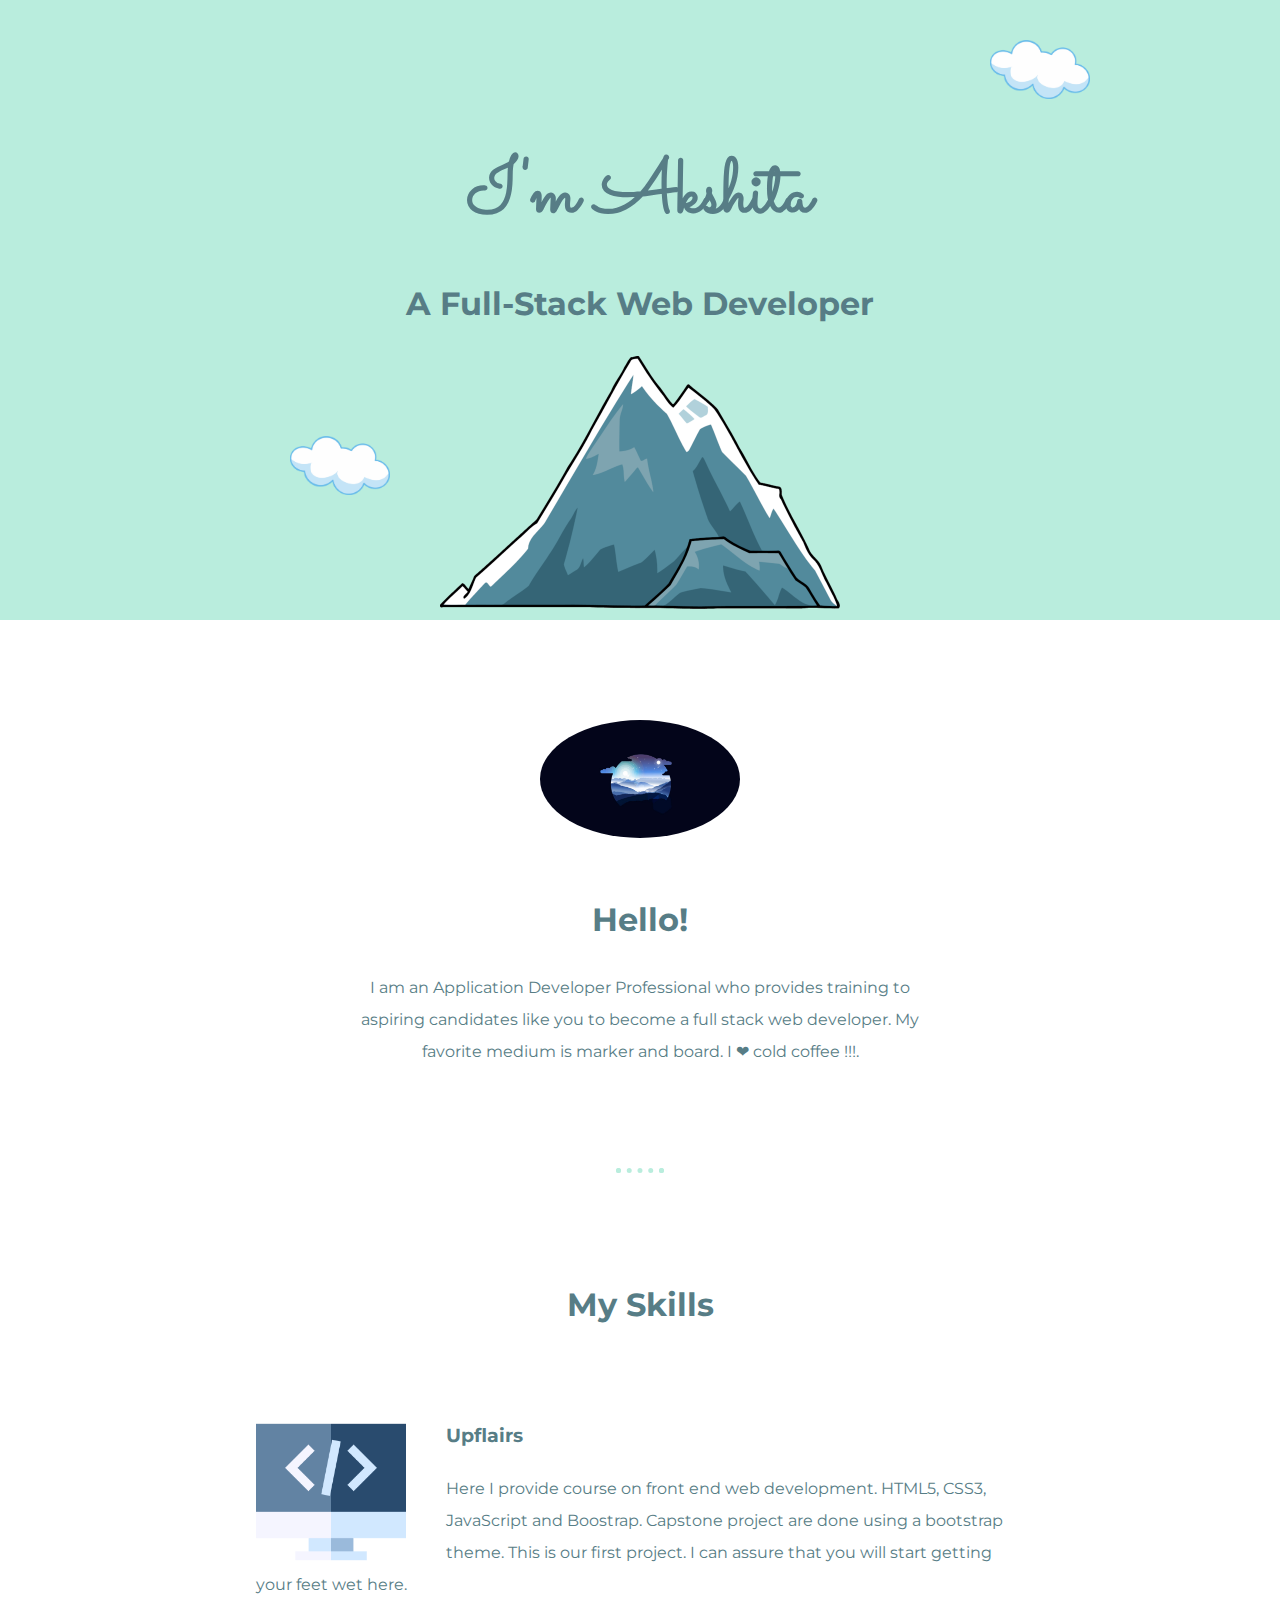
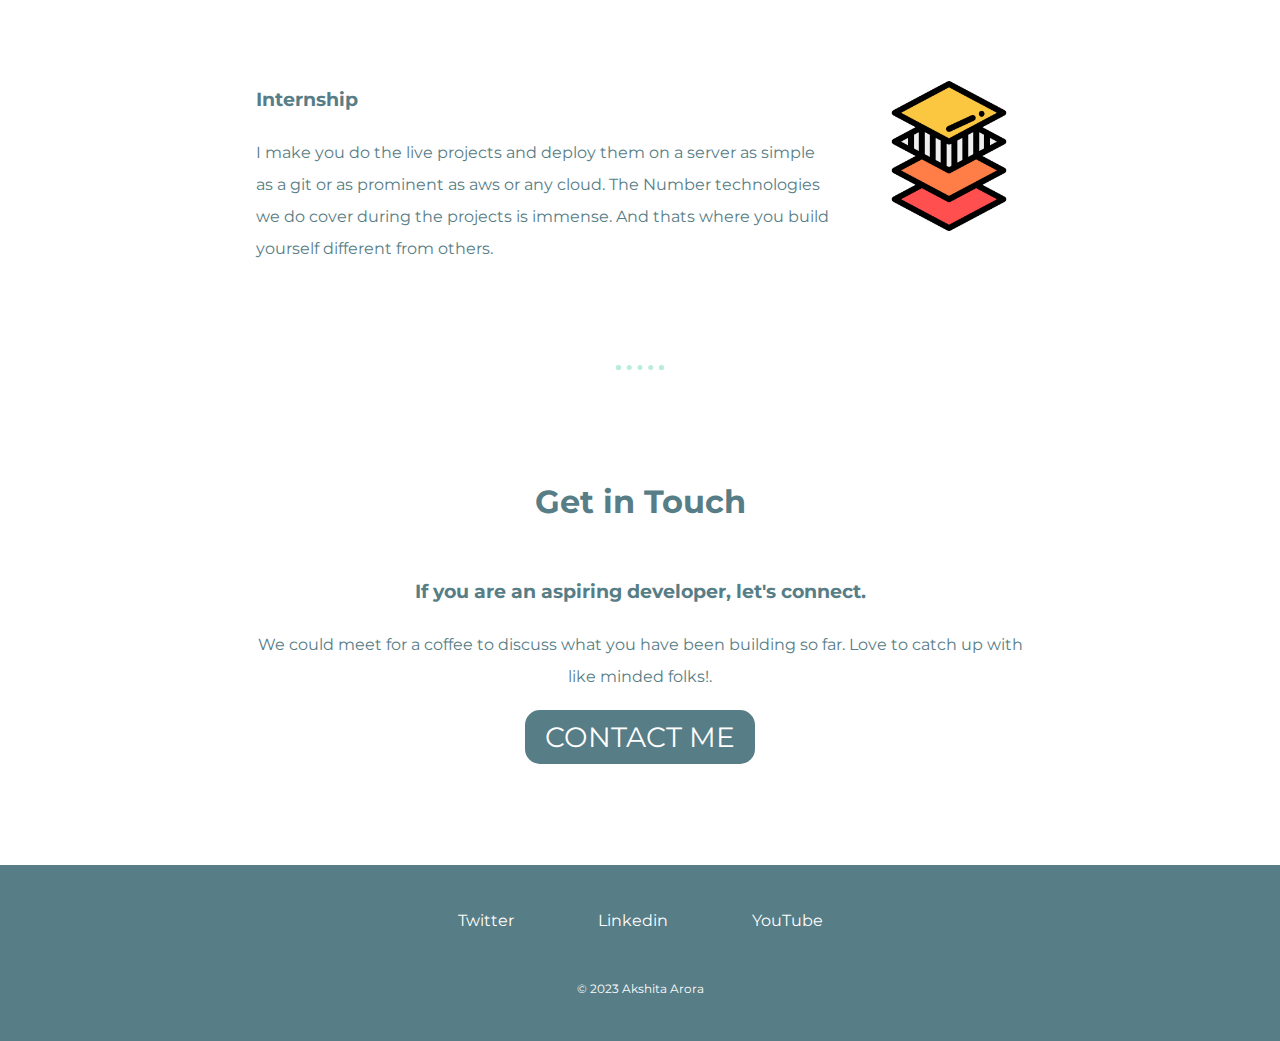
==== index.html @ d7d90dac "portfolio" ====
<!DOCTYPE html>
<html lang="en">
<head>
    <meta charset="UTF-8">
    <title>Akshita Arora</title>
    <link rel="preconnect" href="https://fonts.googleapis.com">
    <link rel="preconnect" href="https://fonts.gstatic.com" crossorigin>
    <link href="https://fonts.googleapis.com/css2?family=Dancing+Script&family=Lato&family=Montserrat&family=Sacramento&display=swap" rel="stylesheet">

    <link rel="stylesheet" href="css/style.css">
</head>
<body>
    <div class="top-section">

        <img src="images/cloud.png" class="top-cloud" alt="cloud">

        <h1 class="heading">I'm Akshita</h1>
        <h2>A Full-Stack Web Developer</h3>
        
        <img src="images/cloud.png" class="bottom-cloud" alt="cloud">
        <img src="images/mountain.png" class="mountain" alt="mountain">
    </div>

    <div class="middle-section">
        <img class = "profile-pic" src="images\11.jpg" alt="Akshita Arora">
    
        <h2>Hello!</h2>
        <p class="intro">I am an Application Developer Professional 
            who provides training to aspiring candidates 
            like you to become a full stack web developer. 
            My favorite medium is marker and board. 
            I ❤ cold coffee !!!.
        </p>

        <hr>

        <h2 class="my-skills">My Skills</h2>
        <div class="skill-row">
            <img class = "skill-image left "src="images/code.png" alt="code">
            <h3>Upflairs</h3>
            <p>Here I provide course on front end web development. 
                HTML5, CSS3, JavaScript and Boostrap. 
                Capstone project are done using a bootstrap theme. 
                This is our first project. I can assure that you 
                will start getting your feet wet here.
            </p>
        </div>
        <div class="skill-row">
            <img class = "skill-image right "src="images/layout.png" alt="layout">
            <h3>Internship</h3>
            <p>I make you do the live projects and deploy them on 
                a server as simple as a git or as prominent as aws 
                or any cloud. The Number technologies we do cover 
                during the projects is immense. And thats where 
                you build yourself different from others.
                
        </div>
        </p>
        <hr>

        <h2>Get in Touch</h2>
        <h3>If you are an aspiring developer, let's connect.</h3>
        <p>We could meet for a coffee to discuss what you 
            have been building so far. 
            Love to catch up with like minded folks!.</p>
        
        <a class="contact" href="mailto:akshita.arora571@gmail.com">CONTACT ME</a>


    </div>

 <div class="bottom-section">
    <div class = "social">
        <a class="social-link" href="#" target="_blank">Twitter</a>
        <a class="social-link" href="#" target="_blank">Linkedin</a>
        <a class="social-link" href="#" target="_blank">YouTube</a>
    </div>
    <div>
        <p class="copyright">  © 2023 Akshita Arora</p></div>
    
</body>
</html>
---- css/style.css ----
/* defining the global variables */
:root{
    --primaryColor: #577D86;
    --primaryAccentColor:#274e57 ;
    --backgroundColor: #B9EDDD;
    --myTitleFont:'Dancing Script', cursive;
    --titleFont:'Sacramento', cursive;
    --fontDefaultTextFont: 'Lato', sans-serif;
    --fontDefaultHeading: 'Montserrat', sans-serif; 
}

/* main css */

body{
    margin: 0px;
    color: var(--primaryColor);
    font-family: var(--fontDefaultHeading);
    line-height: 2;
}

h2 {
    font-family: var(--fontDefaultHeading);
    margin: 0;
    font-size: 2.00rem;  /* 1em = 16px */
    padding-bottom: 20px;
}

hr{
    margin-top: 100px;
    margin-bottom: 100px;
    border: dotted var(--backgroundColor) 5px;
    border-bottom: none;
    width: 5%;
}

a{
    text-decoration: none;
    color: white;
}

.top-section{
    background-color: var(--backgroundColor);
    text-align: center;
    padding-top: 120px;
}

.middle-section{
    margin: 50px auto 100px auto;
    text-align: center;
    width: 60%;
}

.bottom-section{
    background-color: var(--primaryColor);
    text-align: center;
    padding: 200px auto;
    margin: 0px auto;
    color: white;
}

.heading {
    font-family: var(--titleFont);
    font-size: 4.75rem;    
    margin: 0;
}

.top-cloud{
    position: absolute;
    margin-block-start: -80px;
    margin-left: 350px;
    width: 100px;
}
.bottom-cloud{
    position: absolute;
    margin-block-start: 80px;
    margin-left: -150px;
    width: 100px;
}
.mountain{
    width: 400px;
}
.profile-pic{
    border-radius: 100%;
    width: 200px;
    margin: 100px auto 50px auto; /* TRBL */
    display: block;
}

.intro{
    width: 75%;
    margin: auto;
    line-height: 2;
}

.skill-image{
    width: 150px;
}

.my-skills{
    margin-bottom: 60px;
}
.left{
    float: left;
    margin-right: 40px;
}

.right{
    float: right;
    margin-left: 40px;
}

.skill-row{
    text-align: left;
    margin-bottom: 80px;
}
.contact{
    background-color:var(--primaryColor);
    font-size: 1.75rem;
    padding: 10px 20px;                            /*TBRL  VH*/
    border-radius: 15px;
}
.contact:hover{
background-color: var(--primaryAccentColor);
}
.social{
padding: 40px 0px;
}

.social-link{
    margin: 0px 40px;
}
.social-link:hover{
    color: var(--backgroundColor);
}
.copyright{
    margin: 0px;
    color:white;
    padding-bottom: 40px;
    font-size: 0.75rem;
}

/* 
font-family: 'Dancing Script', cursive;
font-family: 'Lato', sans-serif;
font-family: 'Montserrat', sans-serif; 
*/
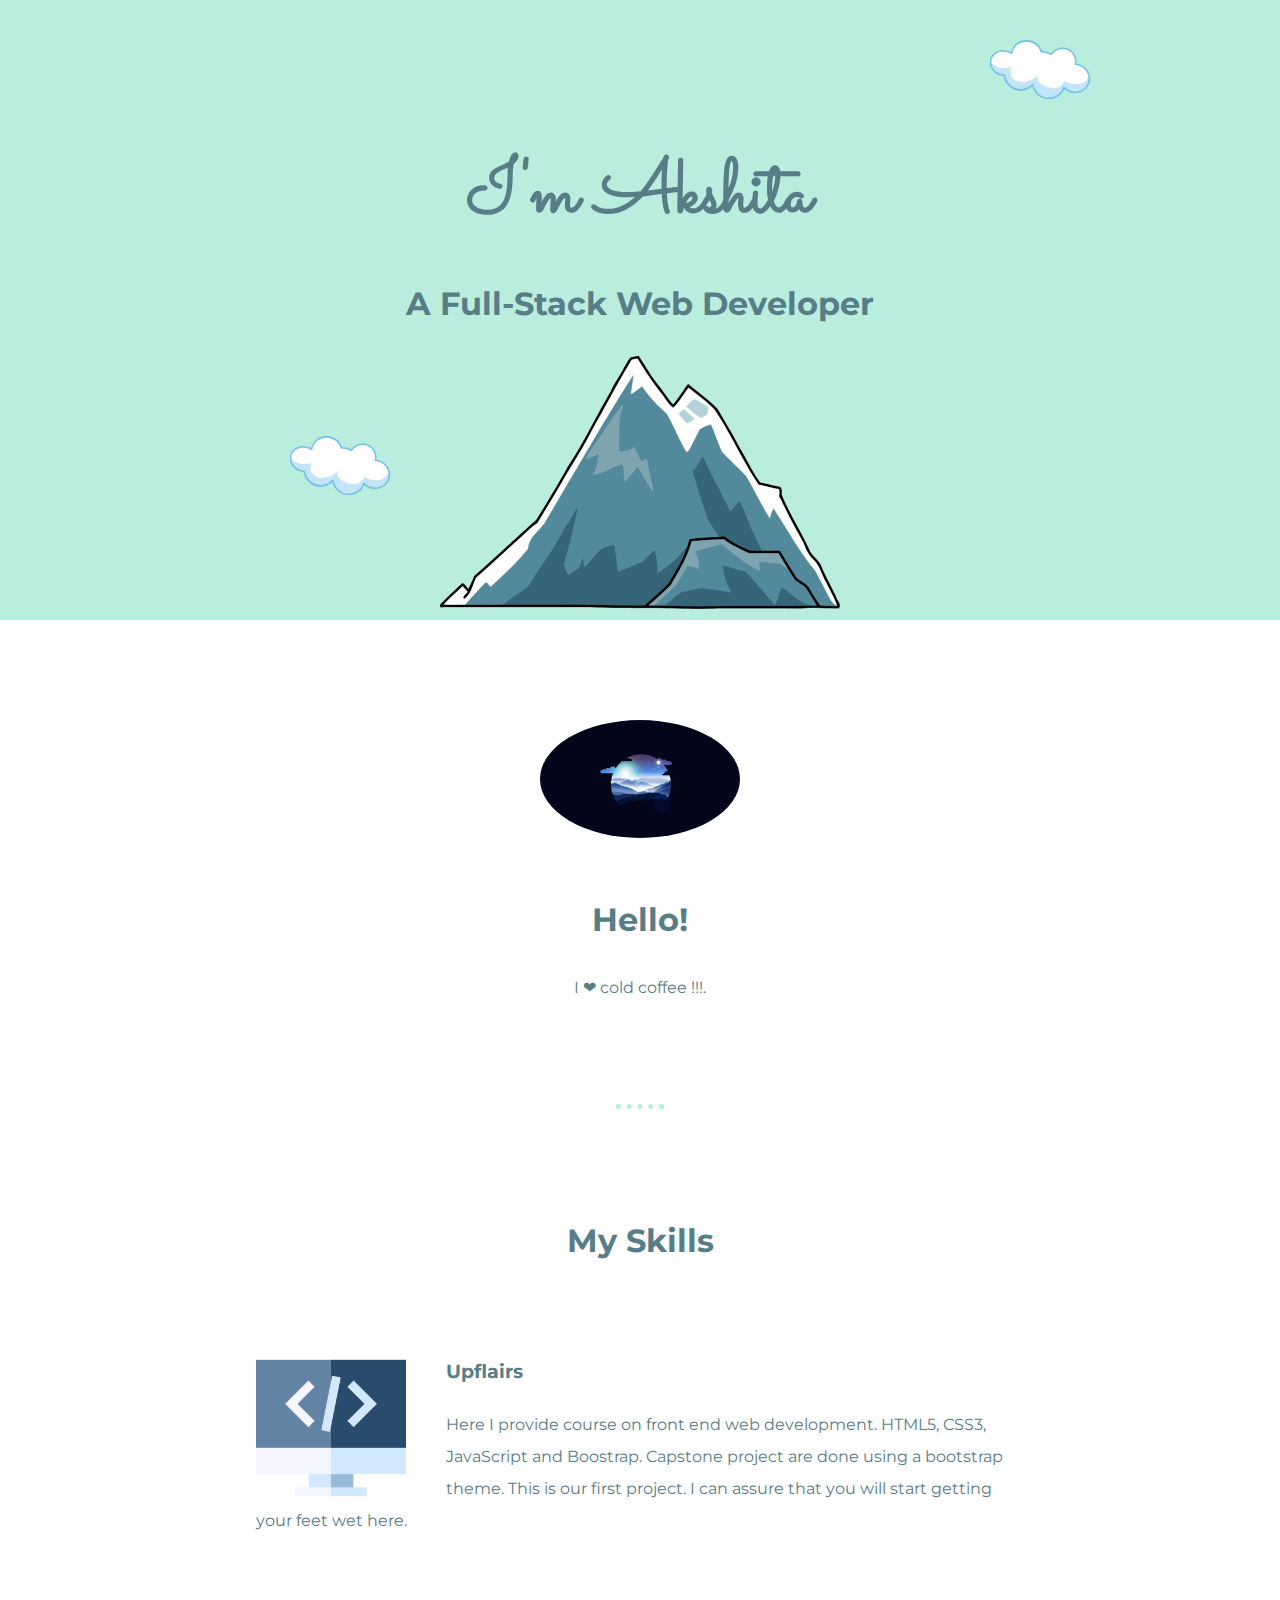
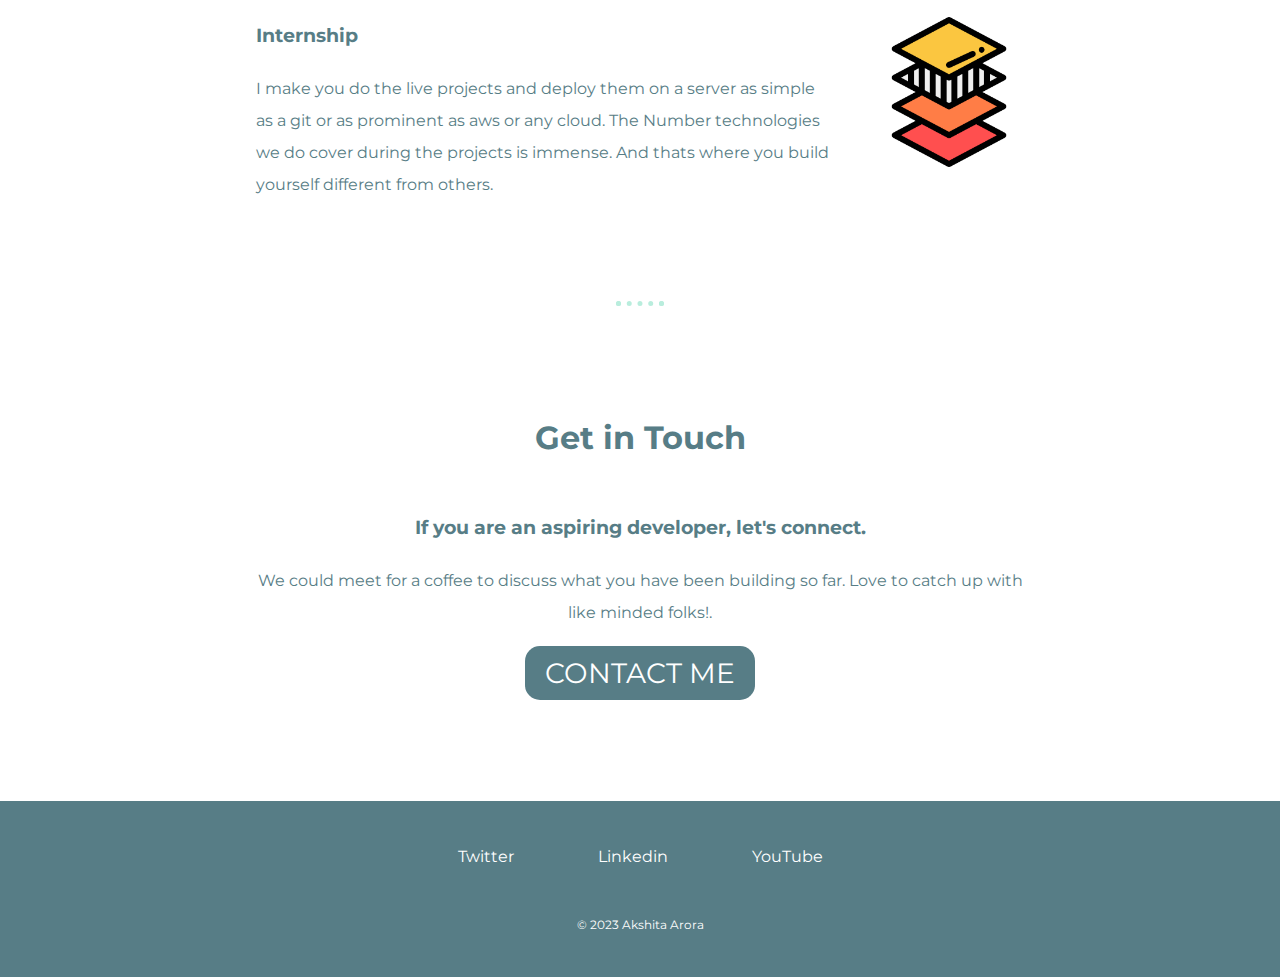
==== commit dbea6229: "skill" ====
--- a/index.html
+++ b/index.html
@@ -25,10 +25,7 @@
         <img class = "profile-pic" src="images\11.jpg" alt="Akshita Arora">
     
         <h2>Hello!</h2>
-        <p class="intro">I am an Application Developer Professional 
-            who provides training to aspiring candidates 
-            like you to become a full stack web developer. 
-            My favorite medium is marker and board. 
+        <p class="intro">
             I ❤ cold coffee !!!.
         </p>
 
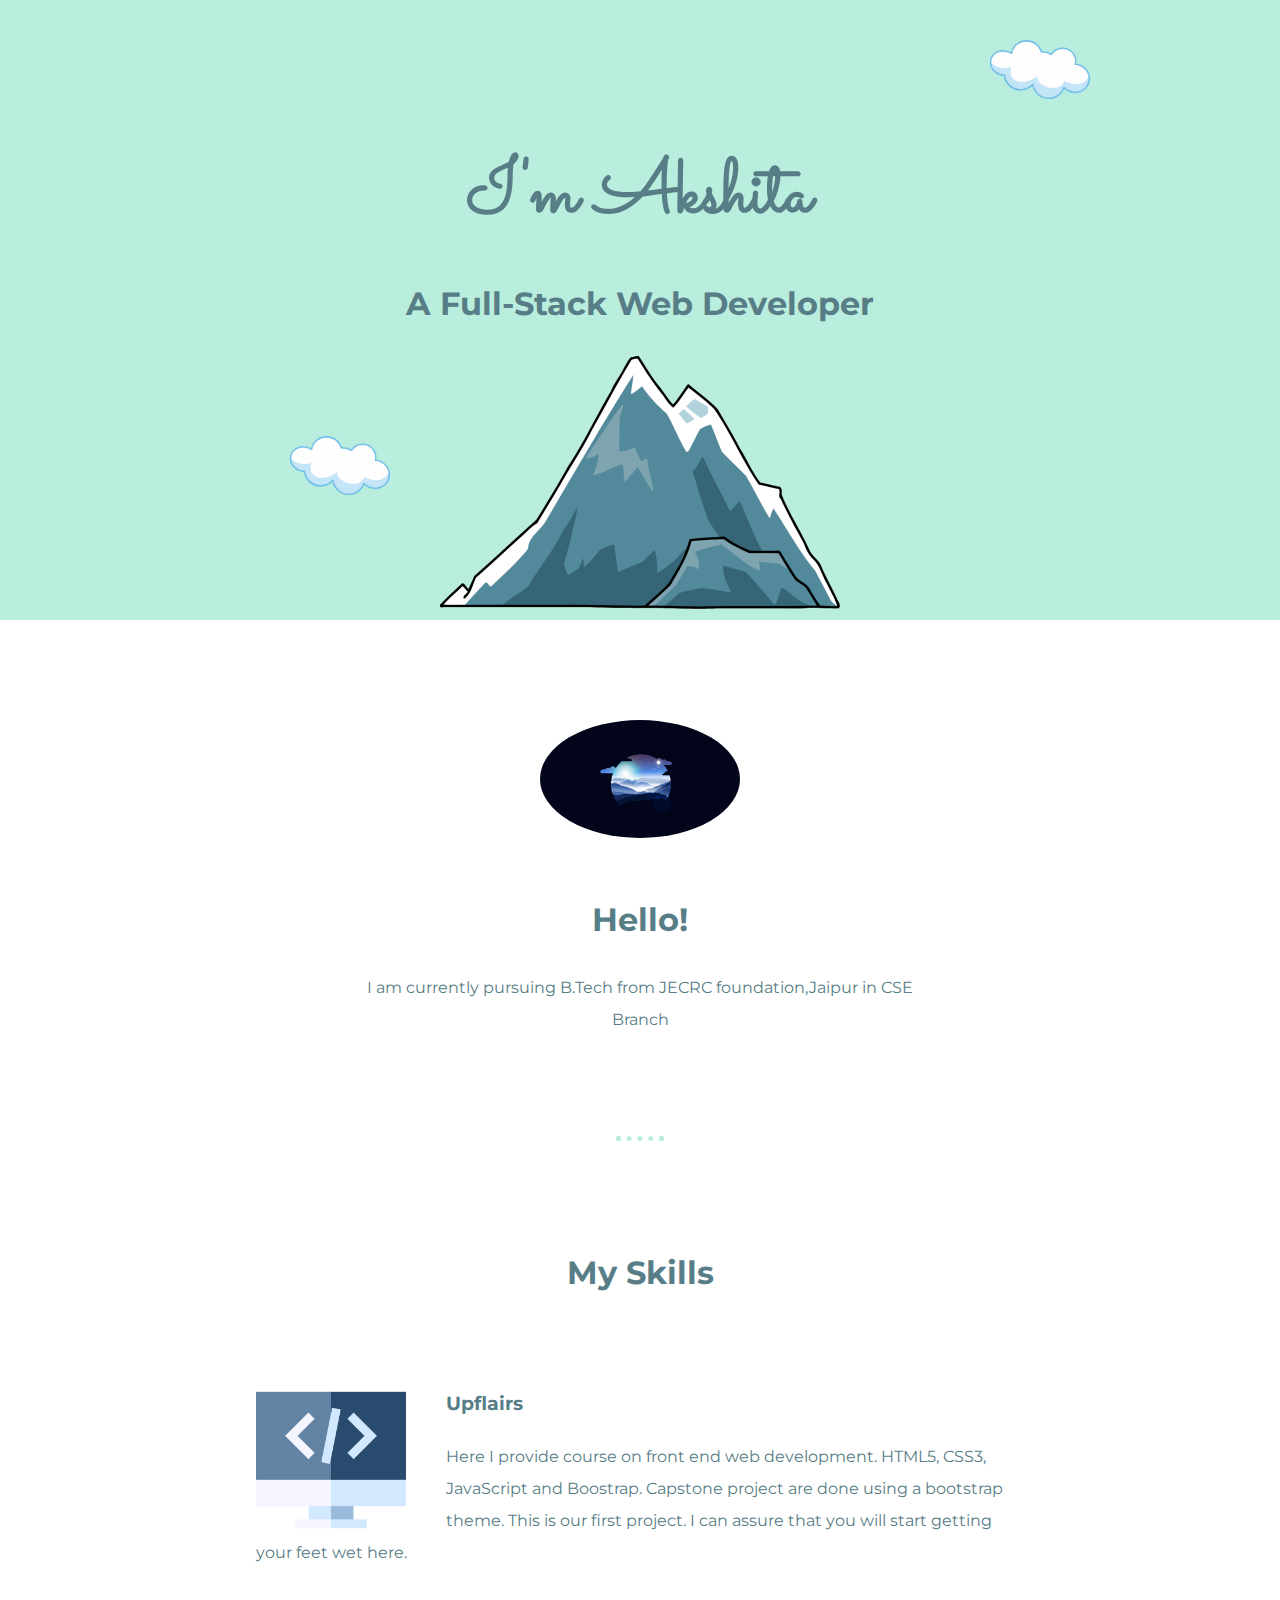
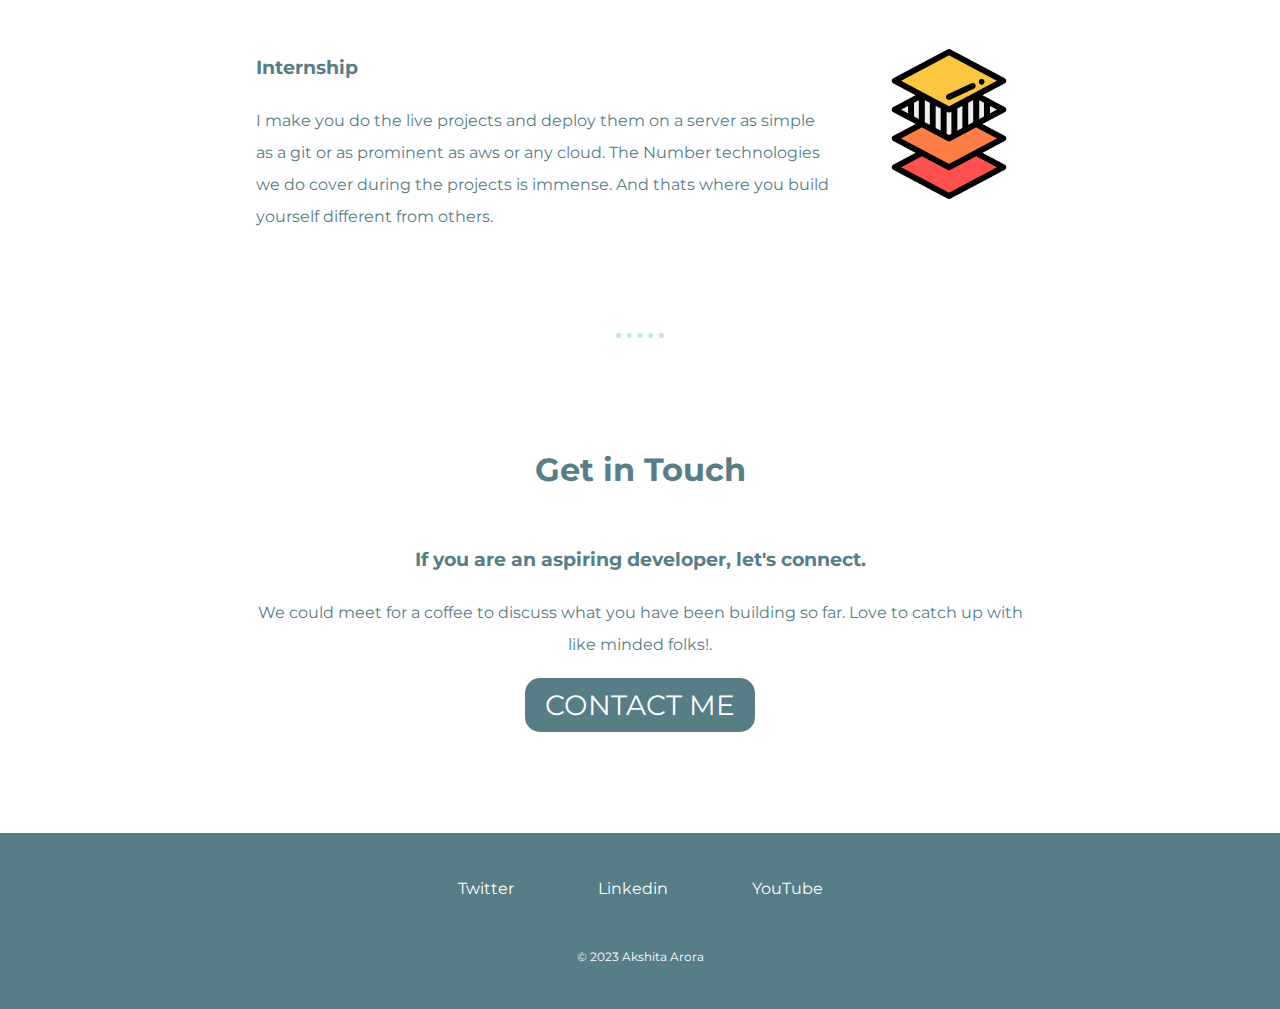
==== commit 46acd276: "m" ====
--- a/index.html
+++ b/index.html
@@ -26,7 +26,7 @@
     
         <h2>Hello!</h2>
         <p class="intro">
-            I ❤ cold coffee !!!.
+            I am currently pursuing B.Tech from JECRC foundation,Jaipur in CSE Branch
         </p>
 
         <hr>
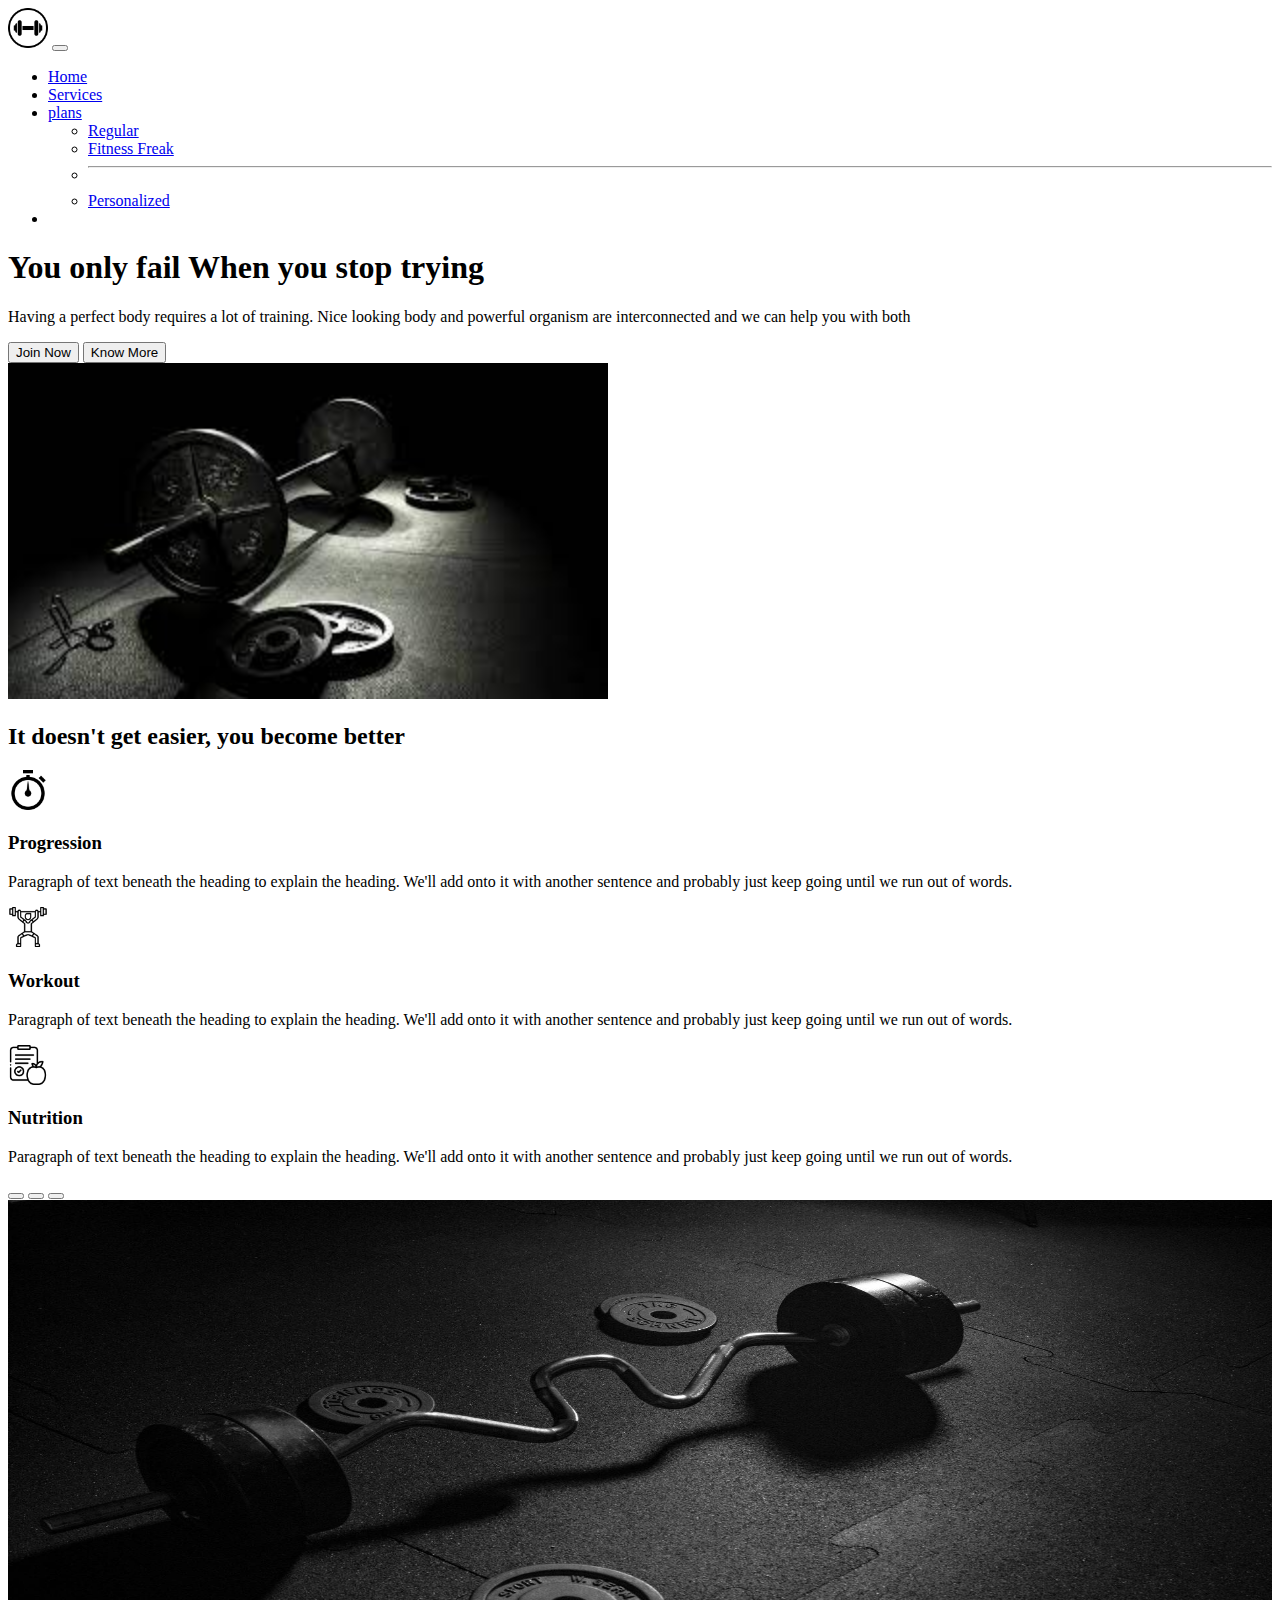
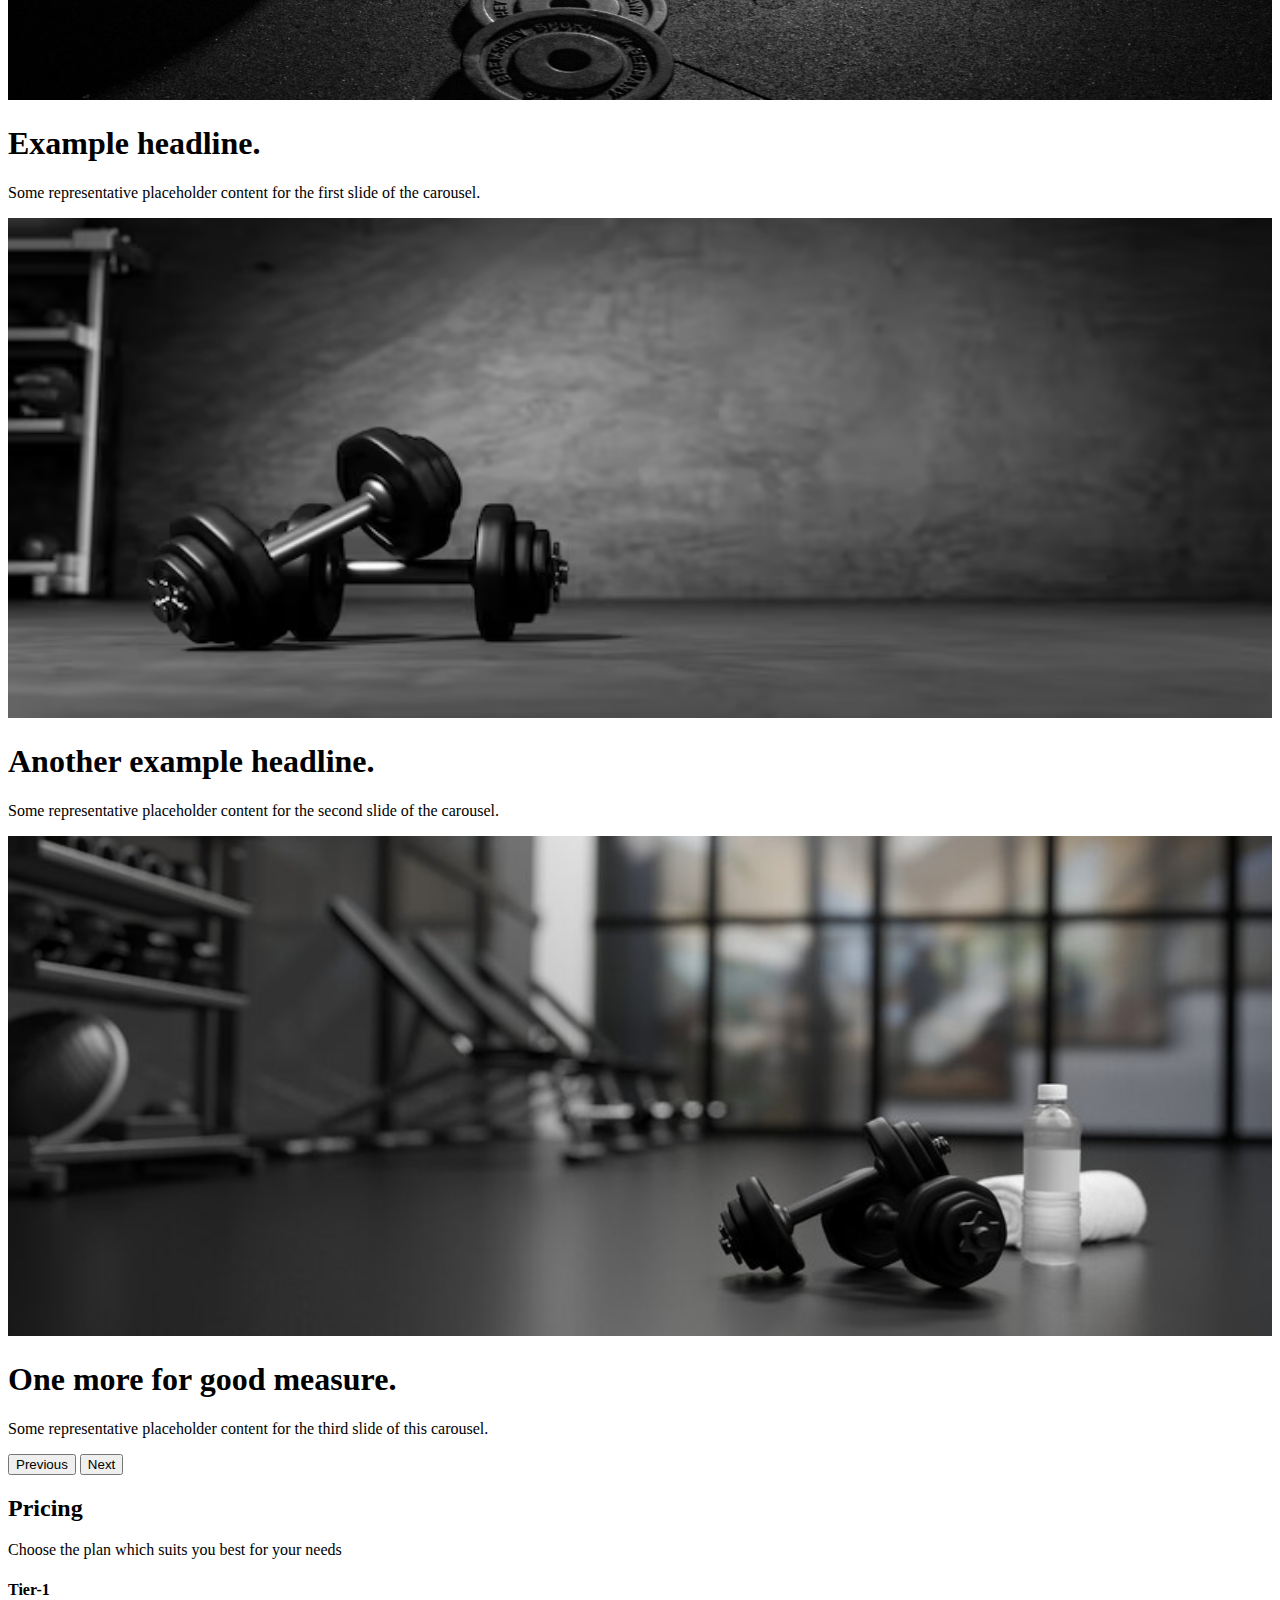
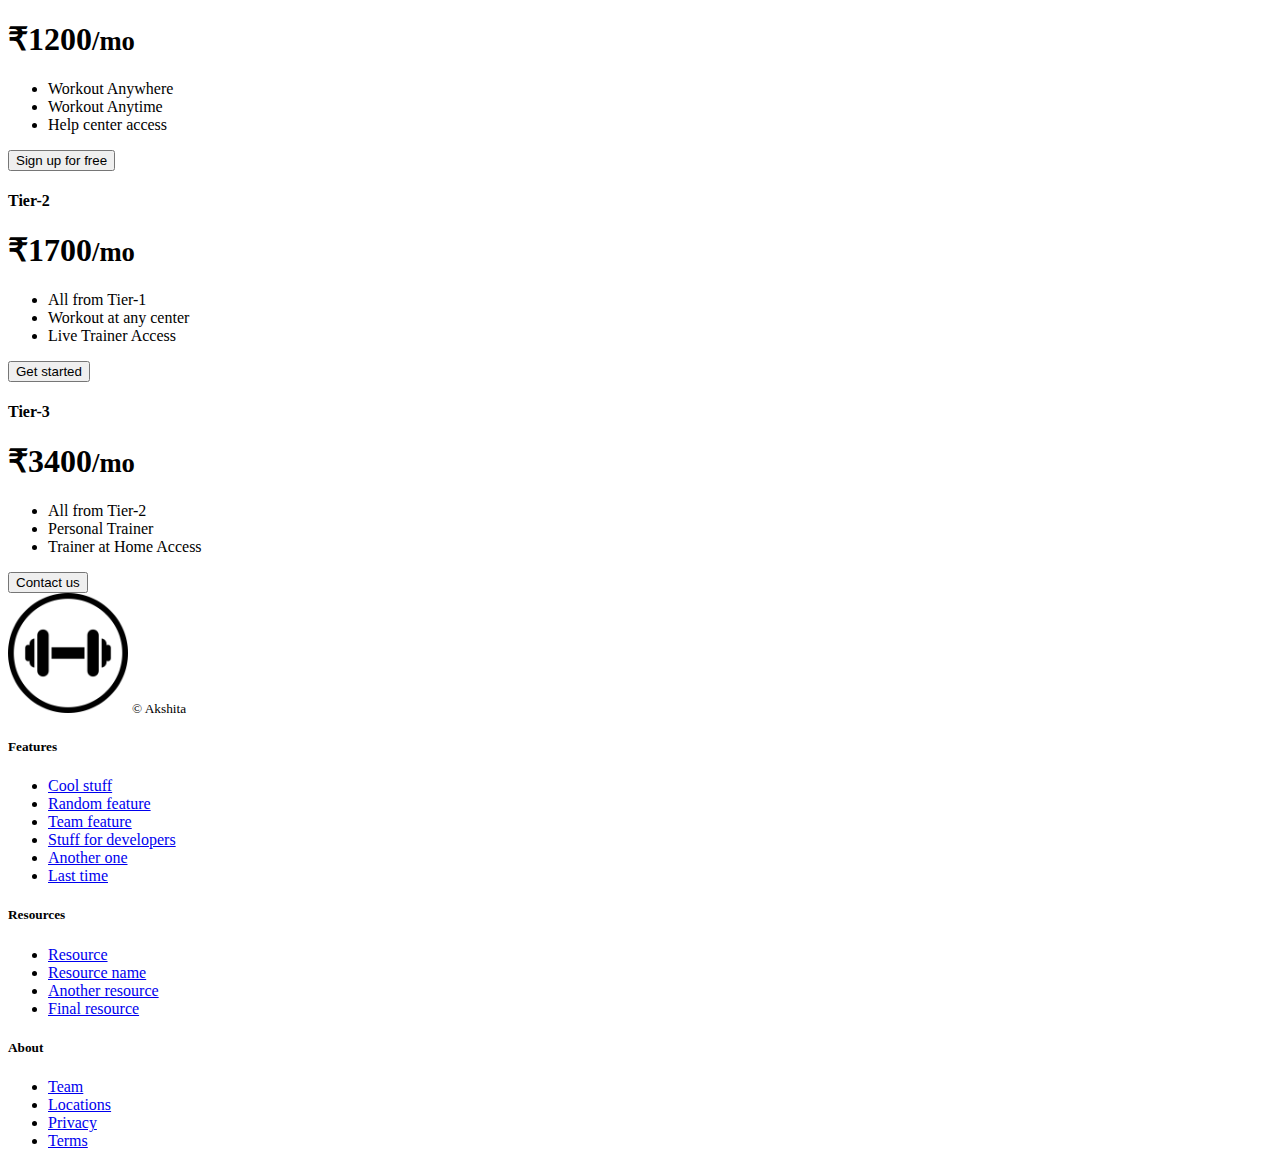
==== commit b6dc74de: "gym_page" ====
--- a/index.html
+++ b/index.html
@@ -2,78 +2,265 @@
 <html lang="en">
 <head>
     <meta charset="UTF-8">
-    <title>Akshita Arora</title>
-    <link rel="preconnect" href="https://fonts.googleapis.com">
-    <link rel="preconnect" href="https://fonts.gstatic.com" crossorigin>
-    <link href="https://fonts.googleapis.com/css2?family=Dancing+Script&family=Lato&family=Montserrat&family=Sacramento&display=swap" rel="stylesheet">
-
-    <link rel="stylesheet" href="css/style.css">
+    <meta http-equiv="X-UA-Compatible" content="IE=edge">
+    <meta name="viewport" content="width=device-width, initial-scale=1.0">
+    <link href="https://cdn.jsdelivr.net/npm/bootstrap@5.3.0-alpha3/dist/css/bootstrap.min.css" rel="stylesheet" integrity="sha384-KK94CHFLLe+nY2dmCWGMq91rCGa5gtU4mk92HdvYe+M/SXH301p5ILy+dN9+nJOZ" crossorigin="anonymous">
+    <link rel="stylesheet" href="style.css">
+    <link rel="shortcut icon" href="images/pngegg.png" type="image/x-icon">
+    <title>Coach helps</title>
 </head>
 <body>
-    <div class="top-section">
-
-        <img src="images/cloud.png" class="top-cloud" alt="cloud">
-
-        <h1 class="heading">I'm Akshita</h1>
-        <h2>A Full-Stack Web Developer</h3>
+    <nav class="navbar navbar-expand-lg bg-body-tertiary">
+        <div class="container">
         
-        <img src="images/cloud.png" class="bottom-cloud" alt="cloud">
-        <img src="images/mountain.png" class="mountain" alt="mountain">
+          <img src="images/pngegg.png" height=40px alt="">
+          <button class="navbar-toggler" type="button" data-bs-toggle="collapse" data-bs-target="#navbarSupportedContent" aria-controls="navbarSupportedContent" aria-expanded="false" aria-label="Toggle navigation">
+            <span class="navbar-toggler-icon"></span>
+          </button>
+          <div class="collapse navbar-collapse" id="navbarSupportedContent">
+            <ul class="navbar-nav me-auto mb-2 mb-lg-0">
+              <li class="nav-item">
+                <a class="nav-link active" aria-current="page" href="#">Home</a>
+              </li>
+              <li class="nav-item">
+                <a class="nav-link" href="#">Services</a>
+              </li>
+              <li class="nav-item dropdown">
+                <a class="nav-link dropdown-toggle" href="#" role="button" data-bs-toggle="dropdown" aria-expanded="false">
+                  plans
+                </a>
+                <ul class="dropdown-menu">
+                  <li><a class="dropdown-item" href="#">Regular</a></li>
+                  <li><a class="dropdown-item" href="#">Fitness Freak</a></li>
+                  <li><hr class="dropdown-divider"></li>
+                  <li><a class="dropdown-item" href="#">Personalized</a></li>
+                </ul>
+              </li>
+              <li class="nav-item">
+
+              </li>
+            </ul>
+        
+            </form>
+          </div>
+        </div>
+      </nav>
+      <div class="container mb-5">
+        <div class="row p-4 pb-0 pe-lg-0 pt-lg-5 align-items-center rounded-3 shadow-lg">
+            <div class="col-lg-7 p-3 p-lg-5 pt-lg-3">
+                <h1 class="display-4 fw-bold lh-1 text-body-emphasis">You only fail When you stop trying</h1>
+                <p class="lead">Having a perfect body requires a lot of training.
+                    Nice looking body and powerful organism are interconnected
+                    and we can help you with both</p>
+                <div class="d-grid gap-2 d-md-flex justify-content-md-start mb-4 mb-lg-3">
+                    <button type="button" class="btn btn-dark btn-lg px-4 me-md-2 fw-bold">Join Now</button>
+                    <button type="button" class="btn btn-outline-secondary btn-lg px-4">Know More</button>
+                </div>
+            </div>
+            <div class="col-lg-4 offset-lg-1 p-0 overflow-hidden shadow-lg rounded-bottom-3">
+                <img class="rounded-lg-3" src="images/images.jpeg" alt="" width="600">
+            </div>
+        </div>
     </div>
-
-    <div class="middle-section">
-        <img class = "profile-pic" src="images\11.jpg" alt="Akshita Arora">
+    <div class="container px-4 py-5" id="hanging-icons">
+        <h2 class="pb-2 text-center border-bottom">It doesn't get easier, you become better</h2>
+        <div class="row g-4 py-5 row-cols-1 row-cols-lg-3">
+            <div class="col d-flex align-items-start">
+                <div
+                    class="icon-square text-body-emphasis bg-body-secondary d-inline-flex align-items-center justify-content-center fs-4 flex-shrink-0 me-3">
+                    <img class="p-1" src="images/stopwatch.png" width="40px" alt="" />
+                </div>
+                <div>
+                    <h3 class="fs-2">Progression</h3>
+                    <p>Paragraph of text beneath the heading to explain the heading. We'll add onto it with another
+                        sentence and probably just keep going until we run out of words.</p>
+                </div>
+            </div>
+            <div class="col d-flex align-items-start">
+                <div
+                    class="icon-square text-body-emphasis bg-body-secondary d-inline-flex align-items-center justify-content-center fs-4 flex-shrink-0 me-3">
+                    <img class="p-1" src="images/weightlifter.png" width="40px" alt="" />
+                </div>
+                <div>
+                    <h3 class="fs-2">Workout</h3>
+                    <p>Paragraph of text beneath the heading to explain the heading. We'll add onto it with another
+                        sentence and probably just keep going until we run out of words.</p>
+                </div>
+            </div>
+            <div class="col d-flex align-items-start">
+                <div
+                    class="icon-square text-body-emphasis bg-body-secondary d-inline-flex align-items-center justify-content-center fs-4 flex-shrink-0 me-3">
+                    <img class="p-1" src="images/nutrition.png" width="40px" alt="" />
+                </div>
+                <div>
+                    <h3 class="fs-2">Nutrition</h3>
+                    <p>Paragraph of text beneath the heading to explain the heading. We'll add onto it with another
+                        sentence and probably just keep going until we run out of words.</p>
+                </div>
+            </div>
+        </div>
+    </div>
+
+
+      <div class="container">
+        <div id="myCarousel" class="carousel slide" data-bs-ride="carousel">
+            <div class="carousel-indicators">
+              <button type="button" data-bs-target="#myCarousel" data-bs-slide-to="0" class="" aria-label="Slide 1"></button>
+              <button type="button" data-bs-target="#myCarousel" data-bs-slide-to="1" aria-label="Slide 2" class="active" aria-current="true"></button>
+              <button type="button" data-bs-target="#myCarousel" data-bs-slide-to="2" aria-label="Slide 3" class=""></button>
+            </div>
+            <div class="carousel-inner">
+              <div class="carousel-item">
+                <img  class="slider_images"  src="images/barbell-am7v48yepmncv6c6.jpg" alt="">
+                <div class="container">
+                  <div class="carousel-caption text-start">
+                    <h1>Example headline.</h1>
+                    <p>Some representative placeholder content for the first slide of the carousel.</p>
+                   
+                  </div>
+                </div>
+              </div>
+              <div class="carousel-item active">
+                <img  class="slider_images"  src="images/3d-rendering-black-dumbbells-floor-dark-concept-fitness-room-with-training-equipments-back_67155-14961.avif" alt="">
+                <div class="container">
+                  <div class="carousel-caption">
+                    <h1>Another example headline.</h1>
+                    <p>Some representative placeholder content for the second slide of the carousel.</p>
+                
+                  </div>
+                </div>
+              </div>
+              <div class="carousel-item">
+                <img  class="slider_images"  src="images/360_F_429356296_CVQ5LkC6Pl55kUNLqLisVKgTw9vjyif1.jpg" alt="">
+                <div class="container">
+                  <div class="carousel-caption text-end">
+                    <h1>One more for good measure.</h1>
+                    <p>Some representative placeholder content for the third slide of this carousel.</p>
+                    
+                  </div>
+                </div>
+              </div>
+            </div>
+            <button class="carousel-control-prev" type="button" data-bs-target="#myCarousel" data-bs-slide="prev">
+              <span class="carousel-control-prev-icon" aria-hidden="true"></span>
+              <span class="visually-hidden">Previous</span>
+            </button>
+            <button class="carousel-control-next" type="button" data-bs-target="#myCarousel" data-bs-slide="next">
+              <span class="carousel-control-next-icon" aria-hidden="true"></span>
+              <span class="visually-hidden">Next</span>
+            </button>
+          </div>
     
-        <h2>Hello!</h2>
-        <p class="intro">
-            I am currently pursuing B.Tech from JECRC foundation,Jaipur in CSE Branch
-        </p>
-
-        <hr>
-
-        <h2 class="my-skills">My Skills</h2>
-        <div class="skill-row">
-            <img class = "skill-image left "src="images/code.png" alt="code">
-            <h3>Upflairs</h3>
-            <p>Here I provide course on front end web development. 
-                HTML5, CSS3, JavaScript and Boostrap. 
-                Capstone project are done using a bootstrap theme. 
-                This is our first project. I can assure that you 
-                will start getting your feet wet here.
+      </div>
+
+
+
+
+
+      <div class="container py-3">
+
+        <div class="pricing-header p-3 pb-md-4 mx-auto text-center">
+            <h2 class="pb-2 text-center ">Pricing</h2>
+            <p class="fs-5 text-body-secondary">Choose the plan which suits you best for your needs
             </p>
         </div>
-        <div class="skill-row">
-            <img class = "skill-image right "src="images/layout.png" alt="layout">
-            <h3>Internship</h3>
-            <p>I make you do the live projects and deploy them on 
-                a server as simple as a git or as prominent as aws 
-                or any cloud. The Number technologies we do cover 
-                during the projects is immense. And thats where 
-                you build yourself different from others.
-                
-        </div>
-        </p>
-        <hr>
-
-        <h2>Get in Touch</h2>
-        <h3>If you are an aspiring developer, let's connect.</h3>
-        <p>We could meet for a coffee to discuss what you 
-            have been building so far. 
-            Love to catch up with like minded folks!.</p>
-        
-        <a class="contact" href="mailto:akshita.arora571@gmail.com">CONTACT ME</a>
-
-
+
+        <div class="row row-cols-1 row-cols-md-3 mb-3 text-center">
+            <div class="col">
+                <div class="card mb-4 rounded-3 shadow-sm">
+                    <div class="card-header py-3">
+                        <h4 class="my-0 fw-normal">Tier-1</h4>
+                    </div>
+                    <div class="card-body">
+                        <h1 class="card-title pricing-card-title">₹1200<small
+                                class="text-body-secondary fw-light">/mo</small></h1>
+                        <ul class="list-unstyled mt-3 mb-4">
+                            <li>Workout Anywhere</li>
+                            <li>Workout Anytime</li>
+                            <li>Help center access</li>
+                        </ul>
+                        <button type="button" class="w-100 btn btn-lg btn-outline-dark">Sign up for free</button>
+                    </div>
+                </div>
+            </div>
+            <div class="col">
+                <div class="card mb-4 rounded-3 shadow-sm">
+                    <div class="card-header py-3">
+                        <h4 class="my-0 fw-normal">Tier-2</h4>
+                    </div>
+                    <div class="card-body">
+                        <h1 class="card-title pricing-card-title">₹1700<small
+                                class="text-body-secondary fw-light">/mo</small></h1>
+                        <ul class="list-unstyled mt-3 mb-4">
+                            <li>All from Tier-1</li>
+                            <li>Workout at any center</li>
+                            <li>Live Trainer Access</li>
+                        </ul>
+                        <button type="button" class="w-100 btn btn-lg btn-dark">Get started</button>
+                    </div>
+                </div>
+            </div>
+            <div class="col">
+                <div class="card mb-4 rounded-3 shadow-sm border-dark">
+                    <div class="card-header py-3 text-bg-dark border-dark">
+                        <h4 class="my-0 fw-normal">Tier-3</h4>
+                    </div>
+                    <div class="card-body">
+                        <h1 class="card-title pricing-card-title">₹3400<small
+                                class="text-body-secondary fw-light">/mo</small></h1>
+                        <ul class="list-unstyled mt-3 mb-4">
+                            <li>All from Tier-2</li>
+                            <li>Personal Trainer</li>
+                            <li>Trainer at Home Access</li>
+                        </ul>
+                        <button type="button" class="w-100 btn btn-lg btn-dark">Contact us</button>
+                    </div>
+                </div>
+            </div>
+        </div>
+
+
+        <footer class="pt-4 my-md-5 pt-md-5 border-top">
+            <div class="row">
+                <div class="col-12 col-md">
+                    <img class="mb-2" src="images/pngegg.png" alt="" width="120px">
+                    <small class="d-block mb-3 text-body-secondary">© Akshita</small>
+                </div>
+                <div class="col-6 col-md">
+                    <h5>Features</h5>
+                    <ul class="list-unstyled text-small">
+                        <li class="mb-1"><a class="link-secondary text-decoration-none" href="#">Cool stuff</a></li>
+                        <li class="mb-1"><a class="link-secondary text-decoration-none" href="#">Random feature</a></li>
+                        <li class="mb-1"><a class="link-secondary text-decoration-none" href="#">Team feature</a></li>
+                        <li class="mb-1"><a class="link-secondary text-decoration-none" href="#">Stuff for
+                                developers</a></li>
+                        <li class="mb-1"><a class="link-secondary text-decoration-none" href="#">Another one</a></li>
+                        <li class="mb-1"><a class="link-secondary text-decoration-none" href="#">Last time</a></li>
+                    </ul>
+                </div>
+                <div class="col-6 col-md">
+                    <h5>Resources</h5>
+                    <ul class="list-unstyled text-small">
+                        <li class="mb-1"><a class="link-secondary text-decoration-none" href="#">Resource</a></li>
+                        <li class="mb-1"><a class="link-secondary text-decoration-none" href="#">Resource name</a></li>
+                        <li class="mb-1"><a class="link-secondary text-decoration-none" href="#">Another resource</a>
+                        </li>
+                        <li class="mb-1"><a class="link-secondary text-decoration-none" href="#">Final resource</a></li>
+                    </ul>
+                </div>
+                <div class="col-6 col-md">
+                    <h5>About</h5>
+                    <ul class="list-unstyled text-small">
+                        <li class="mb-1"><a class="link-secondary text-decoration-none" href="#">Team</a></li>
+                        <li class="mb-1"><a class="link-secondary text-decoration-none" href="#">Locations</a></li>
+                        <li class="mb-1"><a class="link-secondary text-decoration-none" href="#">Privacy</a></li>
+                        <li class="mb-1"><a class="link-secondary text-decoration-none" href="#">Terms</a></li>
+                    </ul>
+                </div>
+            </div>
+        </footer>
     </div>
 
- <div class="bottom-section">
-    <div class = "social">
-        <a class="social-link" href="#" target="_blank">Twitter</a>
-        <a class="social-link" href="#" target="_blank">Linkedin</a>
-        <a class="social-link" href="#" target="_blank">YouTube</a>
-    </div>
-    <div>
-        <p class="copyright">  © 2023 Akshita Arora</p></div>
-    
+    <script src="https://cdn.jsdelivr.net/npm/bootstrap@5.3.0-alpha3/dist/js/bootstrap.bundle.min.js" integrity="sha384-ENjdO4Dr2bkBIFxQpeoTz1HIcje39Wm4jDKdf19U8gI4ddQ3GYNS7NTKfAdVQSZe" crossorigin="anonymous"></script>
 </body>
 </html>--- a/style.css
+++ b/style.css
@@ -0,0 +1,10 @@
+.feature{
+    padding: 5px;
+    width: 50px;
+}
+
+.slider_images{
+    width: 100%;
+    height: 500px;
+    object-fit: custom;
+}
